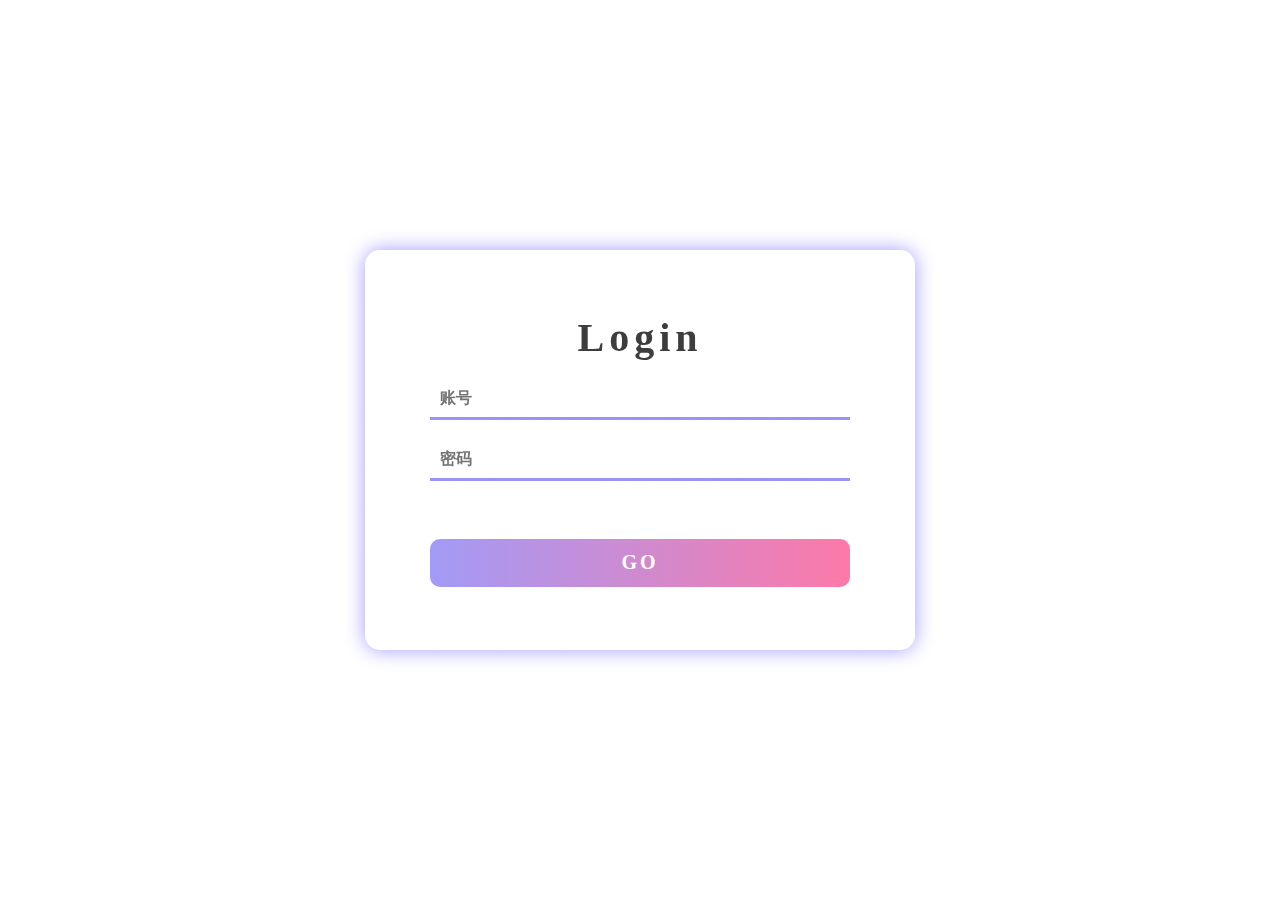
==== index.html @ 8c15efd4 "Add files via upload" ====
<!DOCTYPE html>
<html lang="en">
  <head>
    <meta charset="UTF-8" />
    <meta http-equiv="X-UA-Compatible" content="IE=edge" />
    <meta name="viewport" content="width=device-width, initial-scale=1.0" />
    <title>用户登录界面</title>
    <style>
      * {
        padding: 0;
        margin: 0;
        text-decoration: none;
      }
      body {
        height: 100vh;
        display: flex;
        justify-content: center;
        align-items: center;
        height: 100vh;
        background-image: url("https://s1.ax1x.com/2022/10/27/xfIQ6P.jpg");
        background-size: cover;
      }
      .login {
        width: 550px;
        height: 400px;
        display: flex;
        justify-content: center;
        align-items: center;
        background: linear-gradient(
          to right bottom,
          rgba(255, 255, 255, 0.7),
          rgba(255, 255, 255, 0.5),
          rgba(255, 255, 255, 0.4)
        );
        /* 使背景模糊化 */
        backdrop-filter: blur(10px);
        box-shadow: 0 0 20px #a29bfe;
        border-radius: 15px;
      }

      .table {
        font: 900 40px "";
        text-align: center;
        letter-spacing: 5px;
        color: #3d3d3d;
      }

      .box {
        overflow: hidden;
        display: flex;
        flex-direction: column;
      }

      .box input {
        width: 400px;
        height: 100%;
        margin-bottom: 20px;
        outline: none;
        border: 0;
        padding: 10px;
        background-color: transparent;
        border-bottom: 3px solid rgb(150, 150, 240);
        font: 900 16px "";
      }

      .go {
        text-align: center;
        display: block;
        height: 24px;
        padding: 12px;
        font: 900 20px "";
        border-radius: 10px;
        margin-top: 20px;
        color: #fff;
        letter-spacing: 3px;
        background-image: linear-gradient(to left, #fd79a8, #a29bf6);
      }
    </style>
  </head>
  <body>
    <div class="login">
      <div class="box">
        <p class="table">Login</p>
        <br />
        <input type="text" placeholder="账号" />
        <input type="password" placeholder="密码" />
        <br />
        <a href="index.html" class="go">GO</a>
      </div>
    </div>
  </body>
</html>
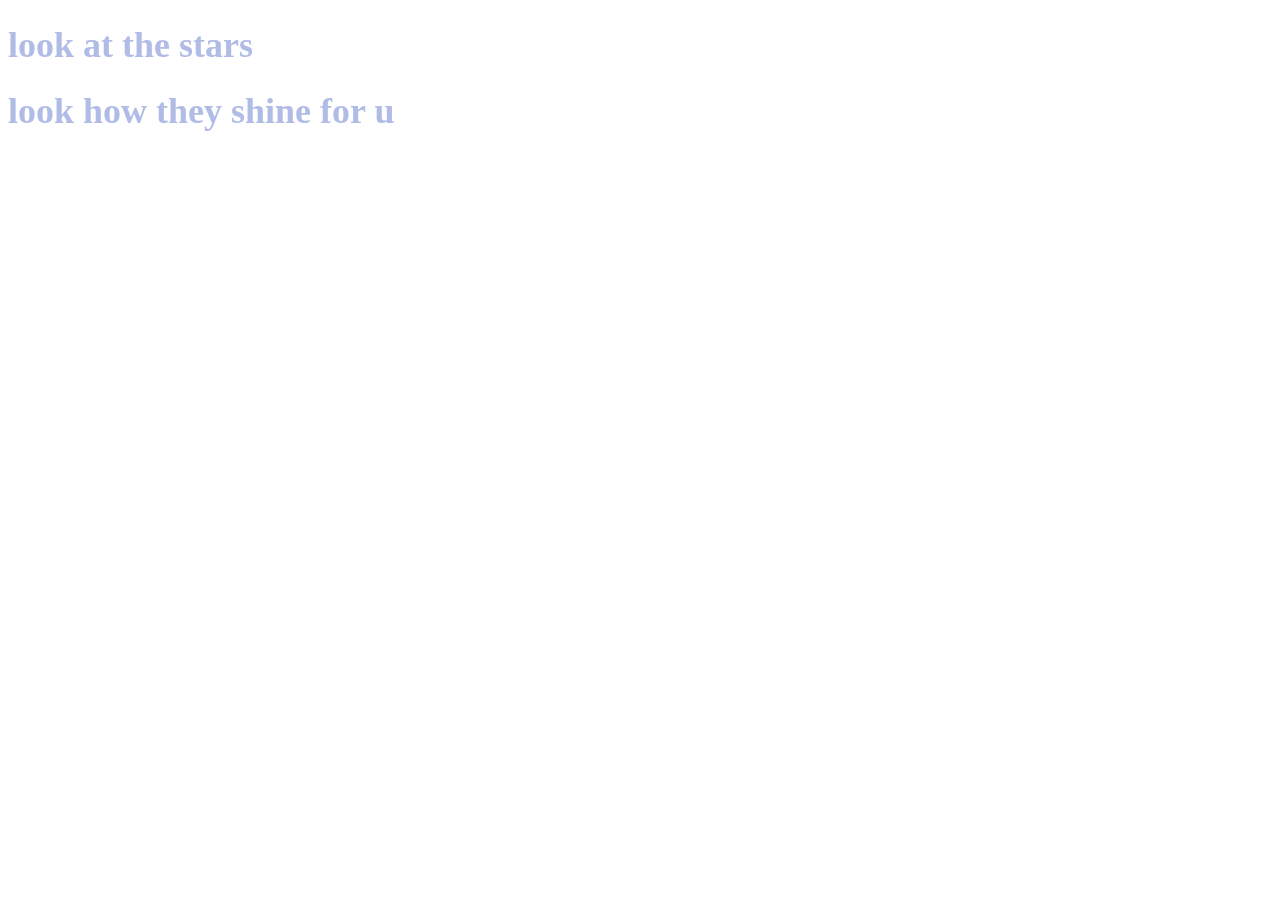
==== commit 1ba6e4b3: "Add files via upload" ====
--- a/index.html
+++ b/index.html
@@ -4,89 +4,37 @@
     <meta charset="UTF-8" />
     <meta http-equiv="X-UA-Compatible" content="IE=edge" />
     <meta name="viewport" content="width=device-width, initial-scale=1.0" />
-    <title>用户登录界面</title>
+    <title>今晚，整片星空将为你一人闪烁</title>
     <style>
-      * {
-        padding: 0;
-        margin: 0;
-        text-decoration: none;
+      #videofilm {
+        width: 100%;
+        height: auto;
+        position: fixed;
+        z-index: -1;
       }
-      body {
-        height: 100vh;
-        display: flex;
-        justify-content: center;
-        align-items: center;
-        height: 100vh;
-        background-image: url("https://s1.ax1x.com/2022/10/27/xfIQ6P.jpg");
-        background-size: cover;
-      }
-      .login {
-        width: 550px;
-        height: 400px;
-        display: flex;
-        justify-content: center;
-        align-items: center;
-        background: linear-gradient(
-          to right bottom,
-          rgba(255, 255, 255, 0.7),
-          rgba(255, 255, 255, 0.5),
-          rgba(255, 255, 255, 0.4)
-        );
-        /* 使背景模糊化 */
-        backdrop-filter: blur(10px);
-        box-shadow: 0 0 20px #a29bfe;
-        border-radius: 15px;
+      h1{
+        font-size: 36px;
+        color: #B1BCE6;
+        font-family: '楷体';
       }
 
-      .table {
-        font: 900 40px "";
-        text-align: center;
-        letter-spacing: 5px;
-        color: #3d3d3d;
-      }
-
-      .box {
-        overflow: hidden;
-        display: flex;
-        flex-direction: column;
-      }
-
-      .box input {
-        width: 400px;
-        height: 100%;
-        margin-bottom: 20px;
-        outline: none;
-        border: 0;
-        padding: 10px;
-        background-color: transparent;
-        border-bottom: 3px solid rgb(150, 150, 240);
-        font: 900 16px "";
-      }
-
-      .go {
-        text-align: center;
-        display: block;
-        height: 24px;
-        padding: 12px;
-        font: 900 20px "";
-        border-radius: 10px;
-        margin-top: 20px;
-        color: #fff;
-        letter-spacing: 3px;
-        background-image: linear-gradient(to left, #fd79a8, #a29bf6);
-      }
     </style>
+    <link rel="stylesheet" href="css/skystar.css">
   </head>
   <body>
-    <div class="login">
-      <div class="box">
-        <p class="table">Login</p>
-        <br />
-        <input type="text" placeholder="账号" />
-        <input type="password" placeholder="密码" />
-        <br />
-        <a href="index.html" class="go">GO</a>
-      </div>
+    <video id="videofilm" poster="img/skystar2.jpg" autoplay muted loop>
+      <source src="video/skystar.mp4" type="video/mp4">
+    </video>
+    <div class="textone">
+      <h1>look at the stars</h1>
     </div>
+    <div class="text">
+      <h1>look how they shine for u</h1>
+    </div>
+    
+    <div class="container"></div>
+    <script src="js/skystar.js"></script>
+    
+    
   </body>
 </html>
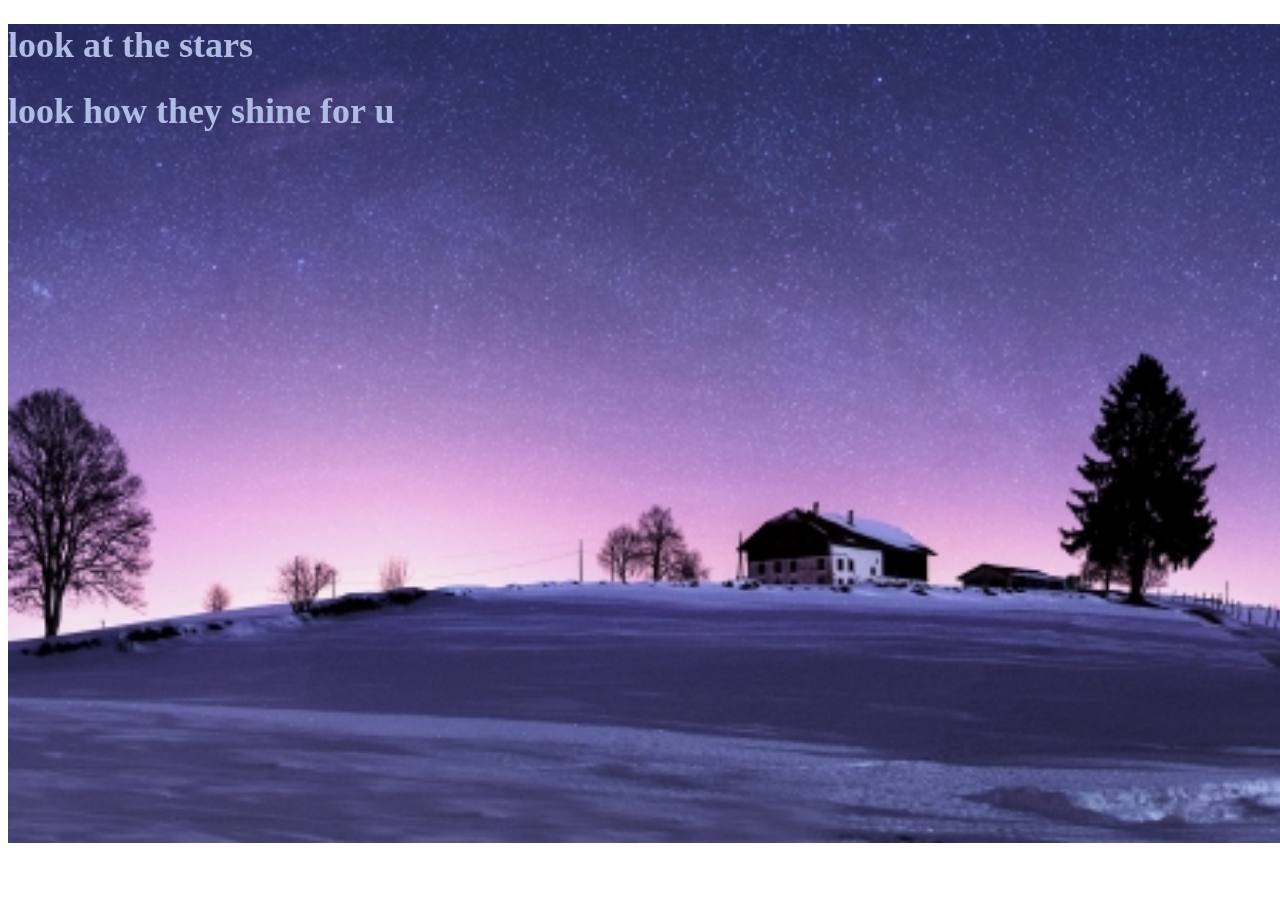
==== commit afa2b13e: "Add files via upload" ====
--- a/index.html
+++ b/index.html
@@ -12,18 +12,17 @@
         position: fixed;
         z-index: -1;
       }
-      h1{
+      h1 {
         font-size: 36px;
-        color: #B1BCE6;
-        font-family: '楷体';
+        color: #b1bce6;
+        font-family: "楷体";
       }
-
     </style>
-    <link rel="stylesheet" href="css/skystar.css">
+    <link rel="stylesheet" href="css/skystar.css" />
   </head>
   <body>
-    <video id="videofilm" poster="img/skystar2.jpg" autoplay muted loop>
-      <source src="video/skystar.mp4" type="video/mp4">
+    <video id="videofilm" poster="skystar2.jpg" autoplay muted loop>
+      <source src="video/skystar.mp4" type="video/mp4" />
     </video>
     <div class="textone">
       <h1>look at the stars</h1>
@@ -31,10 +30,8 @@
     <div class="text">
       <h1>look how they shine for u</h1>
     </div>
-    
+
     <div class="container"></div>
     <script src="js/skystar.js"></script>
-    
-    
   </body>
 </html>
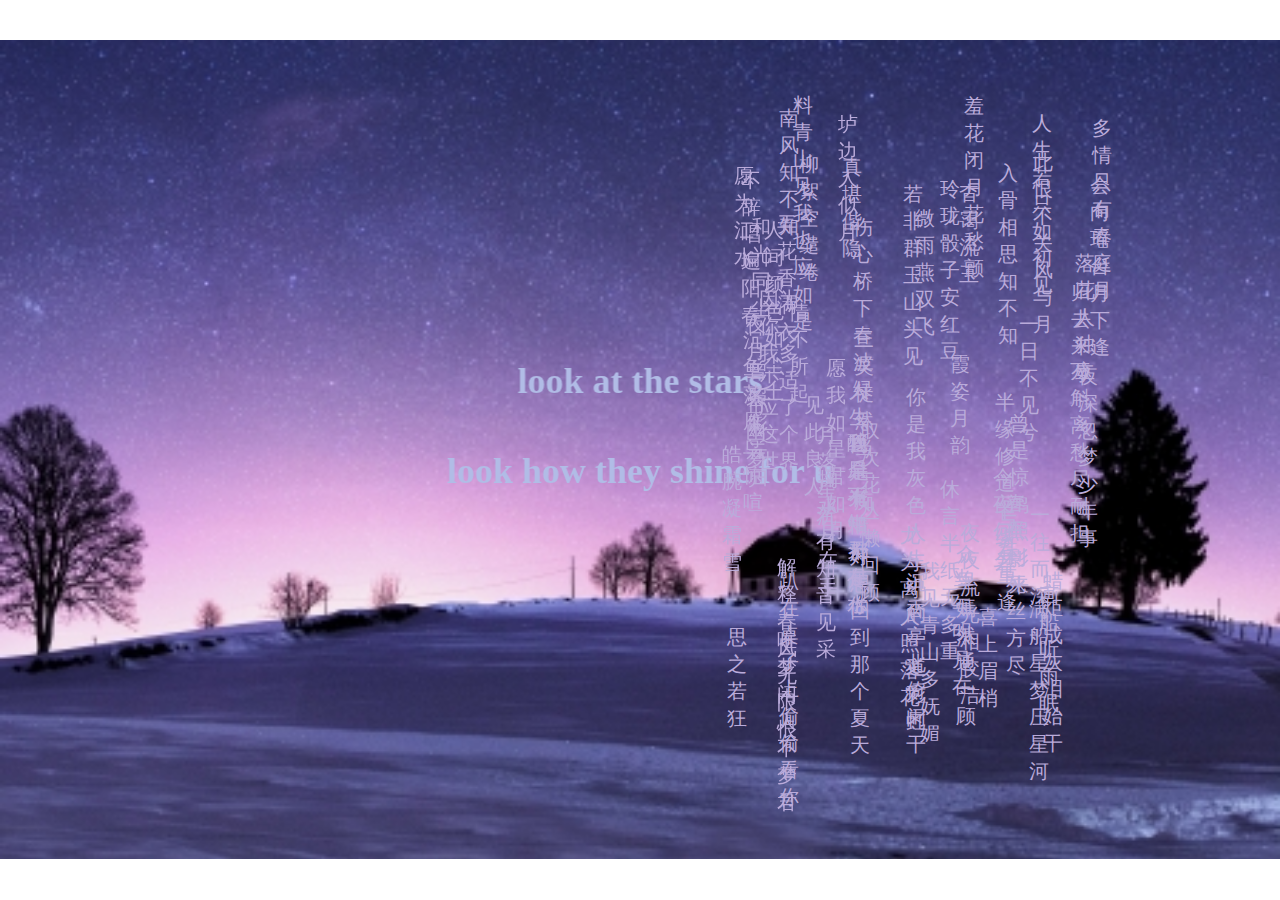
==== commit c92f3c8d: "Add files via upload" ====
--- a/index.html
+++ b/index.html
@@ -18,7 +18,7 @@
         font-family: "楷体";
       }
     </style>
-    <link rel="stylesheet" href="css/skystar.css" />
+    <link rel="stylesheet" href="skystar.css" />
   </head>
   <body>
     <video id="videofilm" poster="skystar2.jpg" autoplay muted loop>
@@ -32,6 +32,6 @@
     </div>
 
     <div class="container"></div>
-    <script src="js/skystar.js"></script>
+    <script src="skystar.js"></script>
   </body>
 </html>
--- a/skystar.css
+++ b/skystar.css
@@ -0,0 +1,56 @@
+*{
+    margin: 0;
+    padding: 0;
+}
+body {
+    height: 100vh;
+    display: flex;
+    align-items: center;
+    justify-content: center;
+    position: relative;
+    overflow: hidden;
+    perspective: 1300px;
+}
+.text {
+    position: absolute;
+    left: 50%;
+    top: 50%;
+    transform: translateX(-50%);
+}
+.textone {
+    position: absolute;
+    left: 50%;
+    top: 40%;
+    transform: translateX(-50%);
+}
+:root {
+    --margin-top: 0;
+    --margin-left: 0;
+    --animation-duration: 0s;
+    --animation-delay: 0s;
+}
+div {
+    transform-style: preserve-3d;
+}
+.word-box,
+.word-box .word{
+position: absolute;
+animation: rotY 0s linear infinite;
+animation-duration: var(--animation-duration);
+animation-delay: var(--animation-delay);
+}
+.word-box{
+    margin-top: var(--margin-top);
+}
+.word-box .word{
+    margin-left: var(--margin-left);
+}
+.word-box .word {
+    animation-duration: reverse;
+}
+@keyframes rotY {
+    to{
+        transform: rotateY(360deg);
+    }
+    
+}
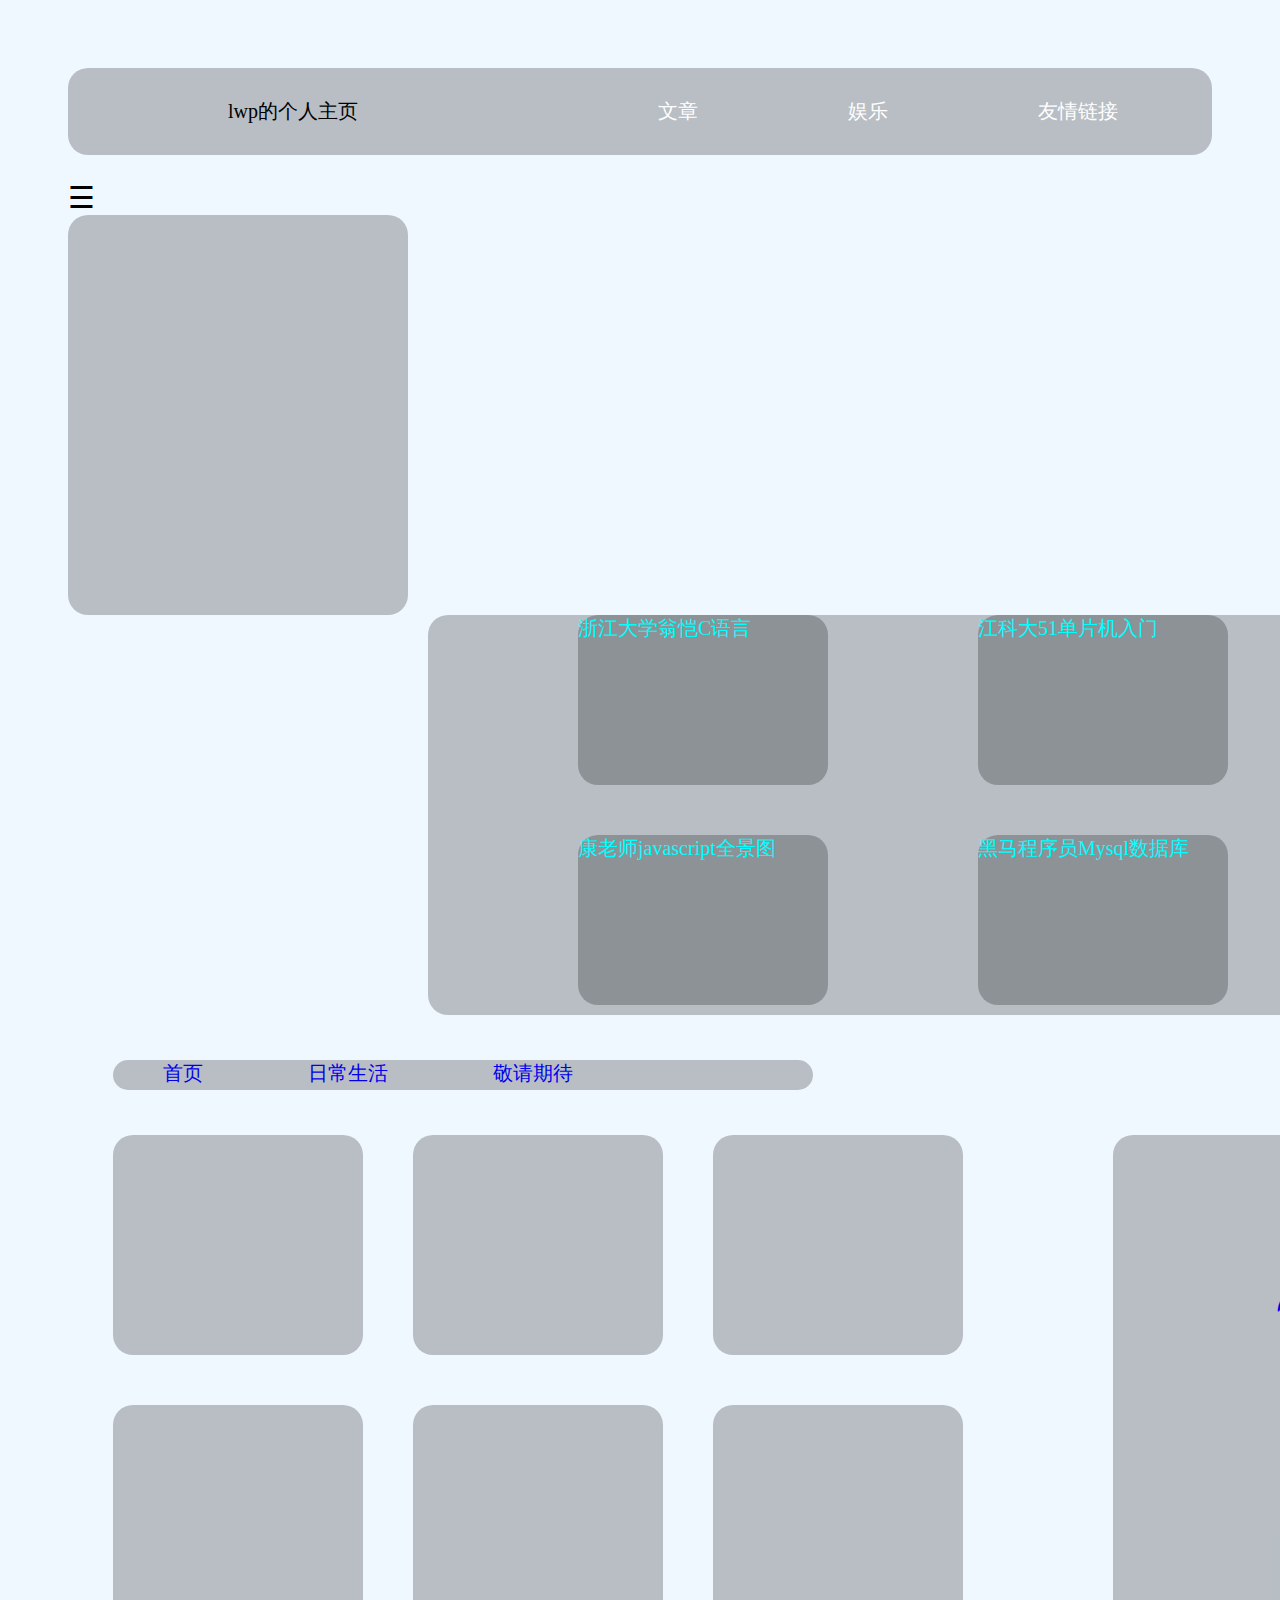
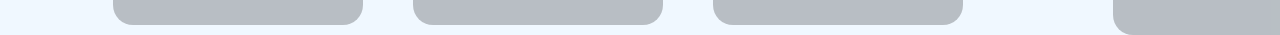
==== commit 59a77016: "Add files via upload" ====
--- a/index.html
+++ b/index.html
@@ -2,36 +2,157 @@
 <html lang="en">
   <head>
     <meta charset="UTF-8" />
-    <meta http-equiv="X-UA-Compatible" content="IE=edge" />
     <meta name="viewport" content="width=device-width, initial-scale=1.0" />
-    <title>今晚，整片星空将为你一人闪烁</title>
-    <style>
-      #videofilm {
-        width: 100%;
-        height: auto;
-        position: fixed;
-        z-index: -1;
-      }
-      h1 {
-        font-size: 36px;
-        color: #b1bce6;
-        font-family: "楷体";
-      }
-    </style>
-    <link rel="stylesheet" href="skystar.css" />
+    <meta property="article:tag" content="lwp,lwp的主页,liangweipeng,五瓶">
+    <title>lwp的个人主页</title>
+    <link rel="stylesheet" href="zhuye.css" />
+    <link rel="stylesheet" href="iconfont.css" />
+  <script src="script.js" defer></script>
+   <script src="iconfont.js" defer></script>
   </head>
   <body>
-    <video id="videofilm" poster="skystar2.jpg" autoplay muted loop>
-      <source src="video/skystar.mp4" type="video/mp4" />
-    </video>
-    <div class="textone">
-      <h1>look at the stars</h1>
-    </div>
-    <div class="text">
-      <h1>look how they shine for u</h1>
+    <!--上边框-->
+    <div >
+       <!-- 侧边栏 -->
+    <div
+      style="z-index: 3"
+   
+    >
+      <!-- 侧边头像栏 -->
+      <div
+        style="
+          padding: 10px;
+          align-items: center;
+          justify-content: center;
+         "
+         class=""
+      >
+        <ul style="border-radius: 20px;">
+        
+      <li><p > lwp的个人主页</li>
+   
+    <li><p><a href="index.html" class="a1  active sidenav" >首页</a></p></li>
+    <li> <p></p><a href="" class="a1 a2"target="_blank">文章</a></li>
+    <li>
+        <div class="dropdown"><p></p><a href="#" class="a1   dropbtn">娱乐</a>
+            <div class="  dropdown-content"> <a href="image.html"target="_blank" class="a1 ">图库</a> <a href="#" class="a1">敬请期待</a> <a href="#" class="a1">敬请期待</a></div>
+         </div>
+    </li>
+    <li><p></p> <a href="https://aurorasummit.github.io/AuroraSummit/" target="_blank"class="a1 a2">友情链接</a></li>
+</ul>
+     <div id="mySidenav" class="sidenav">
+      <a href="javascript:void(0)" class="closebtn" onclick="closeNav()"
+        >&times;</a
+      >
+      <a href="index.html"target="_blank" >首页</a>
+      <a href="image.html"target="_blank">图库</a>
+      <a href="https://aurorasummit.github.io/AuroraSummit/"target="_blank">友情链接</a>
+      <a href="https://c.runoob.com/examples/">网站技术支持</a>
+      <a href="#">敬请期待</a>
     </div>
 
-    <div class="container"></div>
-    <script src="skystar.js"></script>
+    <h2></h2>
+    <p></p>
+    <span style="font-size: 30px; cursor: pointer" onclick="openNav()"
+      >&#9776;</span
+    >
+     <!--头部推荐课程-->
+      <div class="top-left"  >
+        <div></div>
+        <ul style="float: left; width: 320px;height: 380px; border-radius: 20px;" >
+          <li></li>
+        </ul>
+        <ul style=" width: 1200px; height: 400px; padding: 0px; margin-left: 360px;border-radius: 20px;" class=" baiSe ">
+
+          <li class="image1 shuJu baiSe yinYing  mgl5 ">
+            <a href="https://www.bilibili.com/video/BV1dr4y1n7vA/?spm_id_from=333.337.search-card.all.click"target="_blank" style="float: left;color: aqua; text-align: center;">浙江大学翁恺C语言</a>
+          </li>
+          <li class="image2 shuJu baiSe yinYing  mgl4">
+      <a href="https://www.bilibili.com/video/BV1Mb411e7re/?spm_id_from=333.337.search-card.all.click"target="_blank" style="float: left; color: aqua; text-align: center;">江科大51单片机入门</a>
+          </li>
+          <li class="image4 shuJu baiSe yinYing mgt1">
+            <a href="https://www.bilibili.com/video/BV1PY411e7J6/?spm_id_from=333.1007.top_right_bar_window_custom_collection.content.click" 
+            target="_blank"
+            style="float: left; color: aqua; text-align: center;">
+                尚硅谷2023年java入门
+            </a>
+          </li>
+          
+            <li style="margin-top: 50px;" class="image5 shuJu baiSe yinYing mgl">
+              <a href="https://www.bilibili.com/video/BV1iY4y157WD/?spm_id_from=333.788&vd_source=a99e5b05987819a674a3a8ff28227fef"target="_blank" style=" float: left;color: aqua;">
+          康老师javascript全景图
+         </a></li>
+         
+            <li style="margin-top: 50px;" class="image3 shuJu baiSe yinYing  mgl4">
+          <a href="https://www.bilibili.com/video/BV1Kr4y1i7ru/?spm_id_from=333.337.search-card.all.click" target="_blank"style="float: left; color: aqua; ">
+            黑马程序员Mysql数据库
+          </a></li>
+       <li  style="margin-top: 50px;" class="image6 shuJu baiSe yinYing mgl">
+      <a href="https://www.bilibili.com/video/BV1Xu411r7Vz/?spm_id_from=333.1007.top_right_bar_window_custom_collection.content.click" target="_blank"style="float: left; color: aqua;">
+        哈工大计算机组成原理
+      </a></li>
+      
+          
+      
+    
+       
+           
+         
+            
+      </div>
+     
+    <!--下边框-->
+    <div >
+     
+      <div  class="baiSe" style=" margin: 45px; height: 30px; width: 700px; border-radius: 20px;">
+        <p style=" margin-left: px;">
+        <a href="index.html" class="bianju">首页</a>
+        <a href="#" class="bianju"target="_blank">日常生活</a>
+        <a href="#" class="bianju">敬请期待</a>
+      </p></div>
+       <!--左侧相关文章-->
+      <div style="float: left;">
+  <div class="shuJu4 baiSe yinYing mgl2" style="float: left;">
+    <div class="shuJu4 baiSe yinYing  mgl3" style="float: left;">
+      <div class="shuJu4 baiSe yinYing  mgl3" style="float: left;">
+   <!--右侧头像栏-->
+      <div style="float: left;" class="bottom-left">
+        
+        <div class="shuJu3 baiSe ">
+          <img src="https://s1.ax1x.com/2023/07/21/pCbpSUI.jpg" alt="summit"
+          style="height: 150px; 
+          width: 150px; 
+          align-items: center;
+          margin-left: 180px; 
+          margin-top: 120px;">
+          <br>
+          <span style="margin-left: 142px;" class="iconfont icon-favorites-fill"></span>
+          <a href="qq.html" target="_blank">
+          <span class="iconfont">&#xe882</span>
+        </a>  
+          <span class="iconfont icon-favorites-fill"></span>
+        <a href="https://github.com/" target="_blank">
+           <span class="iconfont ">&#xe885</span>
+        </a>
+      <span class="iconfont icon-favorites-fill"></span>
+      <a href="weixin.html" target="_blank"><span class="iconfont ">&#xe637</span>
+    </a>
+      </div>
+      </div>
+      </div>
+    </div>
+        <div>
+  <div class="shuJu4 baiSe yinYing mgt"style="float: left;">
+    <div class="shuJu4 baiSe yinYing  mgl3"style="float: left;">
+      <div class="shuJu4 baiSe yinYing  mgl3"style="float: left;">
+        
+      
+      </div>
+    </div>  
+   
+  </div>
+      
+      
+    </div>
   </body>
 </html>
--- a/zhuye.css
+++ b/zhuye.css
@@ -0,0 +1,210 @@
+body {
+  background-color: aliceblue;
+  font-family: "楷体";
+  font-size: 20px;
+  padding: 50px;
+  background-image: url(https://s1.ax1x.com/2022/11/01/x7lJGd.png);
+  background-repeat: no-repeat;
+  background-position: 100% center center;
+  background-attachment: fixed;
+}
+* {
+  text-decoration: none;
+}
+.sidenav {
+  height: 100%;
+  width: 0;
+  position: fixed;
+  z-index: 1;
+  top: 0;
+  left: 0;
+  background-color: #111;
+  overflow-x: hidden;
+  transition: 0.5s;
+  padding-top: 60px;
+  text-align: center;
+}
+
+.sidenav a {
+  padding: 8px 8px 8px 32px;
+  text-decoration: none;
+  font-size: 25px;
+  color: #818181;
+  display: block;
+  transition: 0.3s;
+}
+
+.sidenav a:hover {
+  color: #f1f1f1;
+}
+
+.sidenav .closebtn {
+  position: absolute;
+  top: 0;
+  right: 25px;
+  font-size: 36px;
+  margin-left: 50px;
+}
+
+@media screen and (max-height: 450px) {
+  .sidenav {
+    padding-top: 15px;
+  }
+  .sidenav a {
+    font-size: 18px;
+  }
+}
+
+.top-right {
+  margin-left: 8px;
+}
+.baiSe {
+  background-color: rgba(0, 0, 0, 0.233);
+}
+/* 上下左右外边距 */
+.mgl5 {
+  margin-left: 450px;
+}
+
+/* 六个小盒子 */
+.shuJu {
+  height: 170px;
+  width: 250px;
+  border-radius: 20px;
+}
+.mgl4 {
+  margin-left: 350px;
+}
+.shuJu2 {
+  margin-left: 50px;
+  height: 400px;
+  width: 400px;
+  border-radius: 20px;
+}
+.mgt {
+  margin-top: 50px;
+}
+.shuJu1 {
+  height: 300px;
+  width: 250px;
+  border-radius: 20px;
+}
+.bottom-left {
+  margin-left: 400px;
+}
+.bianju {
+  margin: 50px;
+}
+.mgl2 {
+  margin-left: 45px;
+}
+.mgl3 {
+  margin-left: 300px;
+}
+.shuJu3 {
+  height: 500px;
+  width: 500px;
+  border-radius: 20px;
+}
+.shuJu4 {
+  height: 220px;
+  width: 250px;
+  border-radius: 20px;
+}
+.lianjie1 {
+  color: aqua;
+}
+.image1 {
+  background-image: url(https://s1.ax1x.com/2023/07/16/pCIhA1g.png);
+  color: #fff;
+}
+.image1::hover {
+  color: aqua;
+}
+.image1::before {
+  color: aqua;
+}
+.menu:hover .dropdown-menu {
+  display: block;
+}
+.menu-btn:hover {
+  background-color: #3e8e41;
+}
+
+.dropdown-menu .a1:hover {
+  background-color: #f1f1f1;
+  color: blue;
+  border-color: white;
+}
+ul {
+  list-style-type: none;
+  margin: 0;
+  padding: 10px;
+  background-color: rgba(0, 0, 0, 0.233);
+  overflow: hidden;
+  /*        注意: overflow:hidden 添加到 ul 元素,以防止 li 元素列表的外出(当li{float:left}时)。         来源链接：https://www.runoob.com/try/try.php?filename=trycss_navbar_horizontal_float&basepath=0        */
+}
+
+li {
+  float: left;
+  margin-left: 150px;
+}
+
+li .a1 {
+  color: white;
+
+  display: inline-block;
+  text-decoration: none;
+}
+
+li > .a1:hover:not(.a1.active),
+.dropbtn:hover {
+  background-image: linear-gradient(230deg, #5096ff, #8d9eff, #b6a8ff, #f0c1ff);
+}
+
+.dropdown-content {
+  display: none;
+  position: absolute;
+  /* 默认相对于<html>进行绝对定位 */
+  background-color: #f9f9f9;
+  min-width: 100px;
+  box-shadow: 0 8px 16px 0 rgba(0, 0, 0, 0.2);
+}
+
+.dropdown-content .a1 {
+  color: black;
+  display: block;
+  /* 因为<a>标签不是块元素，min-width:100px不会生效 */
+}
+
+.dropdown-content .a1:hover {
+  background-color: #f1f1f1;
+  color: deepskyblue;
+}
+
+.dropdown:hover .dropdown-content {
+  display: block;
+}
+.image2 {
+  background-image: url(https://s1.ax1x.com/2023/07/17/pCoWvAx.png);
+  background-repeat: no-repeat;
+}
+.image3 {
+  background-image: url(https://s1.ax1x.com/2023/07/17/pCofp9O.png);
+  background-repeat: no-repeat;
+}
+.image4 {
+  background-image: url(https://s1.ax1x.com/2023/07/17/pCofCge.png);
+}
+.image5 {
+  background-image: url(https://s1.ax1x.com/2023/07/17/pCofkDA.png);
+}
+.image6 {
+  background-image: url(https://s1.ax1x.com/2023/07/17/pCofu8S.png);
+}
+.top-right {
+  margin-left: 500px;
+}
+.image {
+  background-image: url(https://s1.ax1x.com/2022/10/16/xBZNE6.jpg);
+}
--- a/iconfont.css
+++ b/iconfont.css
@@ -0,0 +1,30 @@
+@font-face {
+  font-family: "iconfont";
+  src: url("iconfont.woff2?t=1690253191557") format("woff2"),
+    url("iconfont.woff?t=1690253191557") format("woff"),
+    url("iconfont.ttf?t=1690253191557") format("truetype");
+}
+
+.iconfont {
+  font-family: "iconfont" !important;
+  font-size: 45px;
+  font-style: normal;
+  -webkit-font-smoothing: antialiased;
+  -moz-osx-font-smoothing: grayscale;
+  text-align: center;
+  align-items: center;
+  vertical-align: 25%;
+  padding: 5px;
+}
+
+.icon-QQ:before {
+  content: "\e882";
+}
+
+.icon-github-fill:before {
+  content: "\e885";
+}
+
+.icon-weixin:before {
+  content: "\e637";
+}
